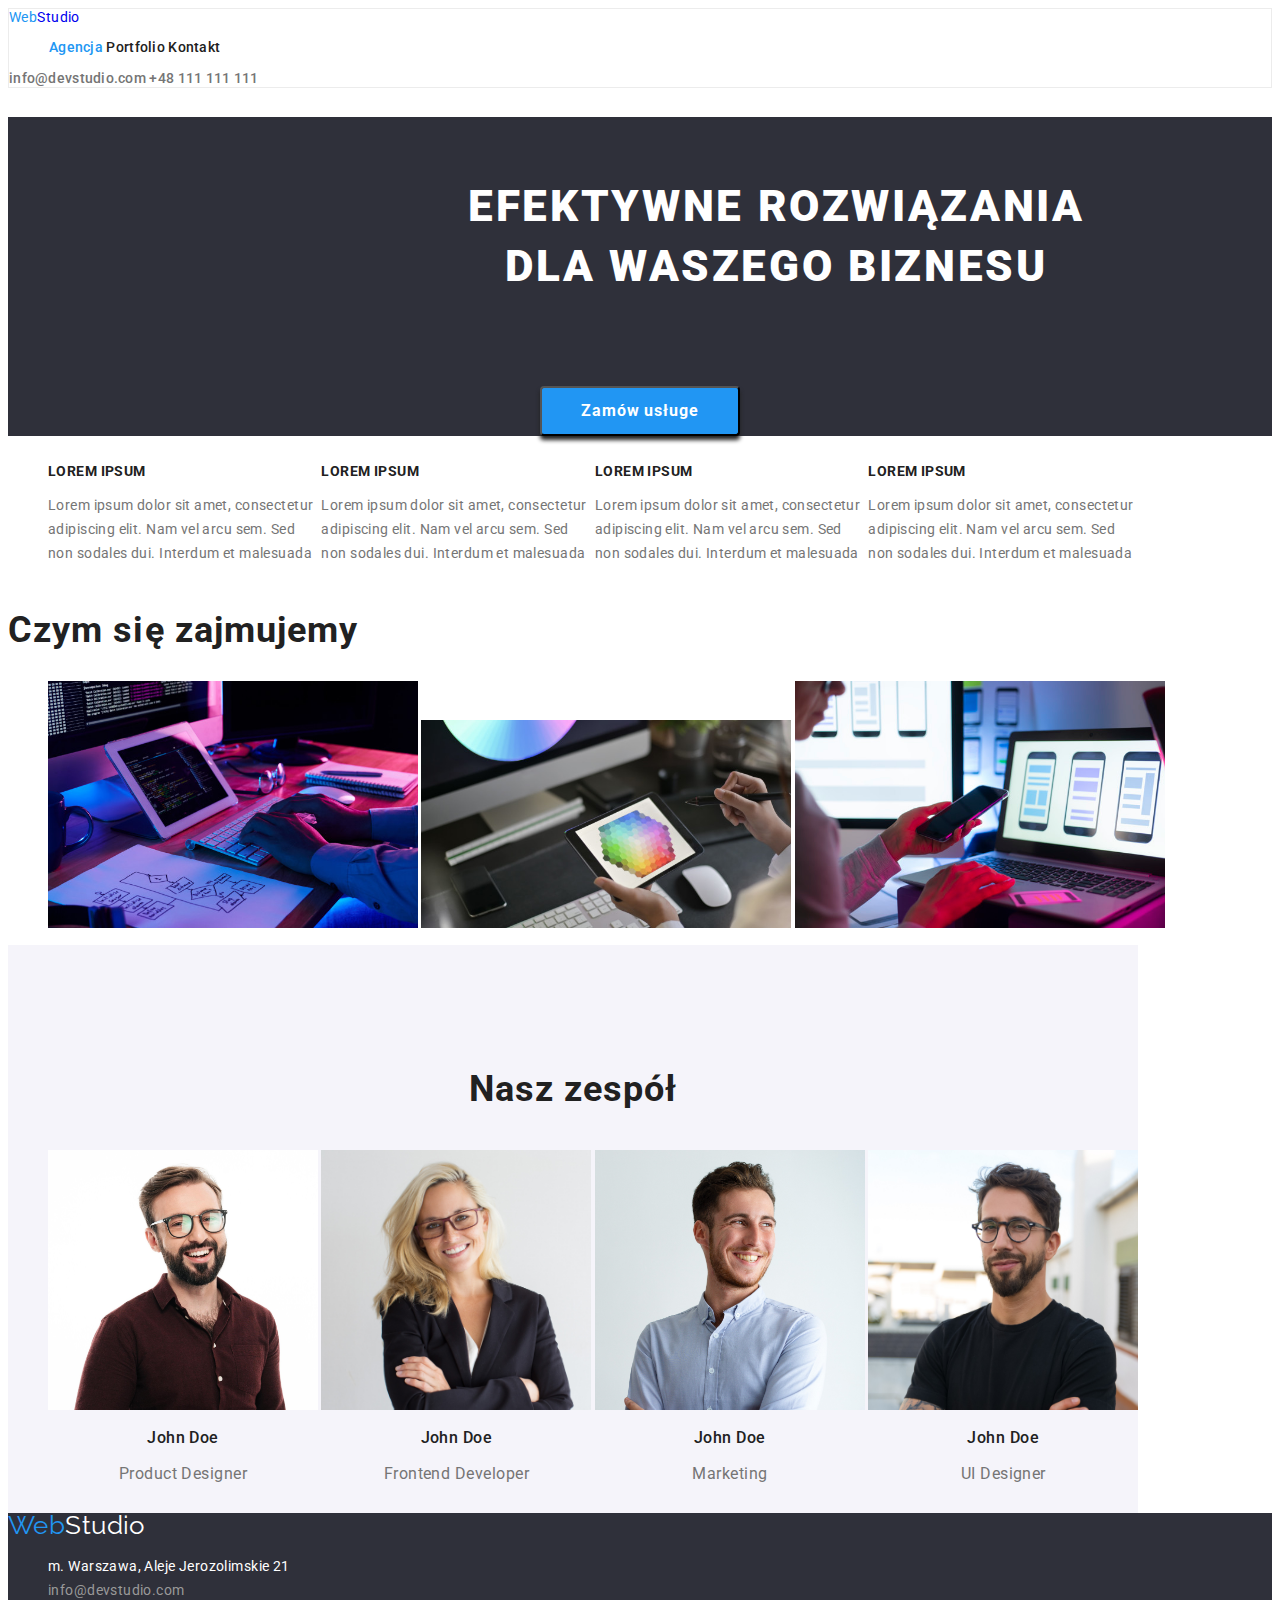
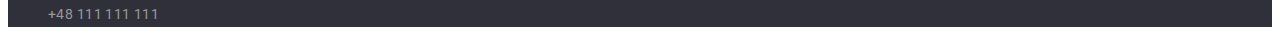
==== index.html @ 585205e4 "files" ====
<!DOCTYPE html>
<html lang="pl">
  <head>
        <meta charset="UTF-8" />
        <meta name="viewport" content="width=device-width, initial-scale=1.0" />
        <link rel="stylesheet" href="css/styles.css">
        <link rel="preconnect" href="https://fonts.googleapis.com">
        <link rel="preconnect" href="https://fonts.gstatic.com" crossorigin>
        <link href="https://fonts.googleapis.com/css2?family=Raleway:wght@700&family=Roboto:wght@400;500;700;900&display=swap" rel="stylesheet">

        <title>Zadanie domowe nr:2</title>
    </head>
    <body>
        <header>
            <a href="index.html" class="logo-WS"><span class="logo-color">Web</span>Studio</a>
            <nav>
                <ul class="header-list">
                    <li><a class="header-link current" href="index.html" >Agencja</a></li>
                    <li><a class="header-link" href="portfolio.html" >Portfolio</a></li>
                    <li><a class="header-link " href="#">Kontakt</a></li>
                </ul>
            </nav>
            <div class="header-kontakt">
                <a href="mailto:info@devstudio.com">info@devstudio.com</a>
                <a href="tel:+48111111111">+48 111 111 111</a>
            </div>
        </header>
        <main>
            <section class="title-section">
                <h1>
                    EFEKTYWNE ROZWIĄZANIA
                    DLA WASZEGO BIZNESU
                </h1>
                <button type="button">
                    Zamów usługe
                </button>
            </section>

            <section class="Advantages">
                <h2>Nasze atuty</h2>
                <ul>
                    <li class="adv-list">
                        <h3>LOREM IPSUM</h3> 
                        <p>
                            Lorem ipsum dolor sit amet, consectetur
                            adipiscing elit. Nam vel arcu sem. Sed
                            non sodales dui. Interdum et malesuada
                        </p>
                    </li>
                    <li class="adv-list">
                        <h3>LOREM IPSUM</h3> 
                        <p>
                            Lorem ipsum dolor sit amet, consectetur
                            adipiscing elit. Nam vel arcu sem. Sed
                            non sodales dui. Interdum et malesuada
                        </p>
                    </li>
                    <li class="adv-list">
                        <h3>LOREM IPSUM</h3> 
                        <p>
                            Lorem ipsum dolor sit amet, consectetur
                            adipiscing elit. Nam vel arcu sem. Sed
                            non sodales dui. Interdum et malesuada
                        </p>
                    </li>
                    <li class="adv-list">
                        <h3>LOREM IPSUM</h3> 
                        <p>
                            Lorem ipsum dolor sit amet, consectetur
                            adipiscing elit. Nam vel arcu sem. Sed
                            non sodales dui. Interdum et malesuada
                        </p>
                    </li>
                </ul>
            </section>
            <section class="what-we-do">
                <h2>Czym się zajmujemy</h2>
                <ul>
                    <li class="wwd-list"><img src="images/GoIT1.jpg" alt="Praca pszy komputerze" width="370"></li>
                    <li class="wwd-list"><img src="images/GoIT2.jpg" alt="Praca pszy tablecie" width="370"></li>
                    <li class="wwd-list"><img src="images/GoIT3.jpg" alt="Praca pszy Telefonie" width="370"></li>
                </ul>
            </section>
            <section class="our-team">
                <h2>Nasz zespół</h2>
                <ul>
                    <li class="team-list"><img src="images/john1.jpg" alt="John Doe" width="270" height="260"><h3>John Doe</h3> <p>Product Designer</p></li>
                    <li class="team-list"><img src="images/john2.jpg" alt="John Doe" width="270" height="260"><h3>John Doe</h3> <p>Frontend Developer</p></li>
                    <li class="team-list"><img src="images/john3.jpg" alt="John Doe" width="270" height="260"><h3>John Doe</h3> <p>Marketing</p></li>
                    <li class="team-list"><img src="images/john4.jpg" alt="John Doe" width="270" height="260"><h3>John Doe</h3> <p>UI Designer</p></li>
                </ul>
            </section>
        </main>
        <footer>
            <a href="index.html" class="logo-ws"><span class="logo-color">Web</span>Studio</a>
            <address>
                <ul>
                    <li><a class="map-address footer-a-style" href="https://goo.gl/maps/nUJ5Fd3hbuF8FEqy5">m. Warszawa, Aleje Jerozolimskie 21<a></a></li>
                    <li><a class="contact-info footer-a-style" href="mailto:info@devstudio.com">info@devstudio.com</a></li>
                    <li><a class="contact-info footer-a-style" href="tel:+48111111111">+48 111 111 111</a></li>
                </ul>
            </address>
        </footer>
    </body>
</html>
---- css/styles.css ----
:root {
  --link_and_button_color: #2196f3;
  --letters_and_logo_color_black: #212121;
  --letters_and_logo_color_white: #ffffff;
}
body {
  font-family: "Roboto";
  background-color: var(--letters_and_logo_color_white);
  color: var(--letters_and_logo_color_black);
  font-size: 14px;
  letter-spacing: 0.03em;
}
a {
  text-decoration: none;
}
header {
  border: 1px solid #ececec;
}
.logo-ws {
  font-family: "Raleway";
  font-size: 26px;
  color: var(--letters_and_logo_color_black);
}
.logo-color {
  color: var(--link_and_button_color);
}

.header-link {
  font-weight: 500;
  font-size: 14px;
  line-height: 1.14;
  letter-spacing: 0.02em;
  color: var(--letters_and_logo_color_black);
  display: inline-block;
}
.header-link:hover {
  color: var(--link_and_button_color);
}
.header-kontakt > a {
  color: #757575;
  font-weight: 500;
  font-size: 14px;
  line-height: 1.14;
  letter-spacing: 0.02em;
}
.header-kontakt > a:hover {
  color: var(--link_and_button_color);
}
.header-list > li {
  display: inline-block;
}
.title-section {
  background: #2f303a;
  text-align: center;
}
.title-section > h1 {
  font-size: 44px;
  line-height: 1.36;
  letter-spacing: 0.06em;
  color: var(--letters_and_logo_color_white);
  font-weight: 900;
  white-space: pre-wrap;
}
.title-section > button {
  width: 200px;
  height: 50px;
  font-family: "Roboto";
  font-weight: 700;
  font-size: 16px;
  line-height: 1.88;
  letter-spacing: 0.06em;
  color: var(--letters_and_logo_color_white);
  box-shadow: 0px 4px 4px var(--letters_and_logo_color_black);
  border-radius: 4px;
  background-color: var(--link_and_button_color);
  cursor: pointer;
}
.Advantages > h2 {
  position: absolute;
  width: 1px;
  height: 1px;
  margin: -1px;
  border: 0;
  padding: 0;

  white-space: normal;
  clip-path: inset(100%);
  clip: rect(0 0 0 0);
  overflow: hidden;
}
.adv-list {
  display: inline-block;
}
.adv-list > h3 {
  font-weight: 700;
  font-size: 14px;
  line-height: 1.14;
  letter-spacing: 0.03em;
}
.adv-list > p {
  width: 270px;
  line-height: 1.71;
  color: #757575;
}
.wwd-list {
  display: inline-block;
}
.what-we-do > h2 {
  font-weight: 700;
  font-size: 36px;
  line-height: 1.16;
  letter-spacing: 0.03em;
}
.our-team {
  display: inline-block;
  text-align: center;
  background-color: #f5f4fa;
}
.our-team > h2 {
  padding-top: 94px;
  padding-bottom: 10px;
  font-weight: 700;
  font-size: 36px;
  line-height: 1.16;
  letter-spacing: 0.03em;
}
.team-list {
  display: inline-block;
}
.team-list > h3 {
  font-weight: 500;
  font-size: 16px;
  line-height: 1.18;
  letter-spacing: 0.03em;
}
.team-list > p {
  font-size: 16px;
  color: #757575;
  letter-spacing: 0.03em;
}
footer {
  background: #2f303a;
  line-height: 24px;
}
footer > .logo-ws {
  color: var(--letters_and_logo_color_white);
}
.map-address {
  color: var(--letters_and_logo_color_white);
}
.contact-info {
  color: #999999;
}
address {
  font-style: normal;
}
address > ul {
  list-style-type: none;
}
.footer-a-style {
  display: block;
  font-size: 14px;
  line-height: 1.71;
}
address > a:hover {
  color: var(--link_and_button_color);
}
.current {
  color: var(--link_and_button_color);
}

/* ⬇ <<PORTFOLIO>> ⬇ */

.title-button > h1 {
  visibility: hidden;
}
.but-list {
  display: inline-flex;
}
.but-list > button {
  font-weight: 500;
  font-size: 16px;
  line-height: 1.62;
  background-color: #f5f4fa;
  color: var(--letters_and_logo_color_black);
  border: none;
  cursor: pointer;
  letter-spacing: 0.03em;
  font-family: inherit;
}
.but-list > button:hover {
  background-color: var(--link_and_button_color);
  color: var(--letters_and_logo_color_white);
}
.portfolio-list {
  font-weight: 700;
  font-size: 18px;
}
.portf-list {
  display: inline-block;
  width: 370px;
  height: 404px;
  text-align: left;
  background-color: var(--letters_and_logo_color_white);
  border: 1px solid #eeeeee;
}
.portf-list > h3 {
  font-weight: 700;
  font-size: 18px;
  line-height: 2;
  letter-spacing: 0.06em;
}
.portf-list > p {
  font-size: 16px;
  line-height: 1.88;
  color: #757575;
  letter-spacing: 0.03em;
}
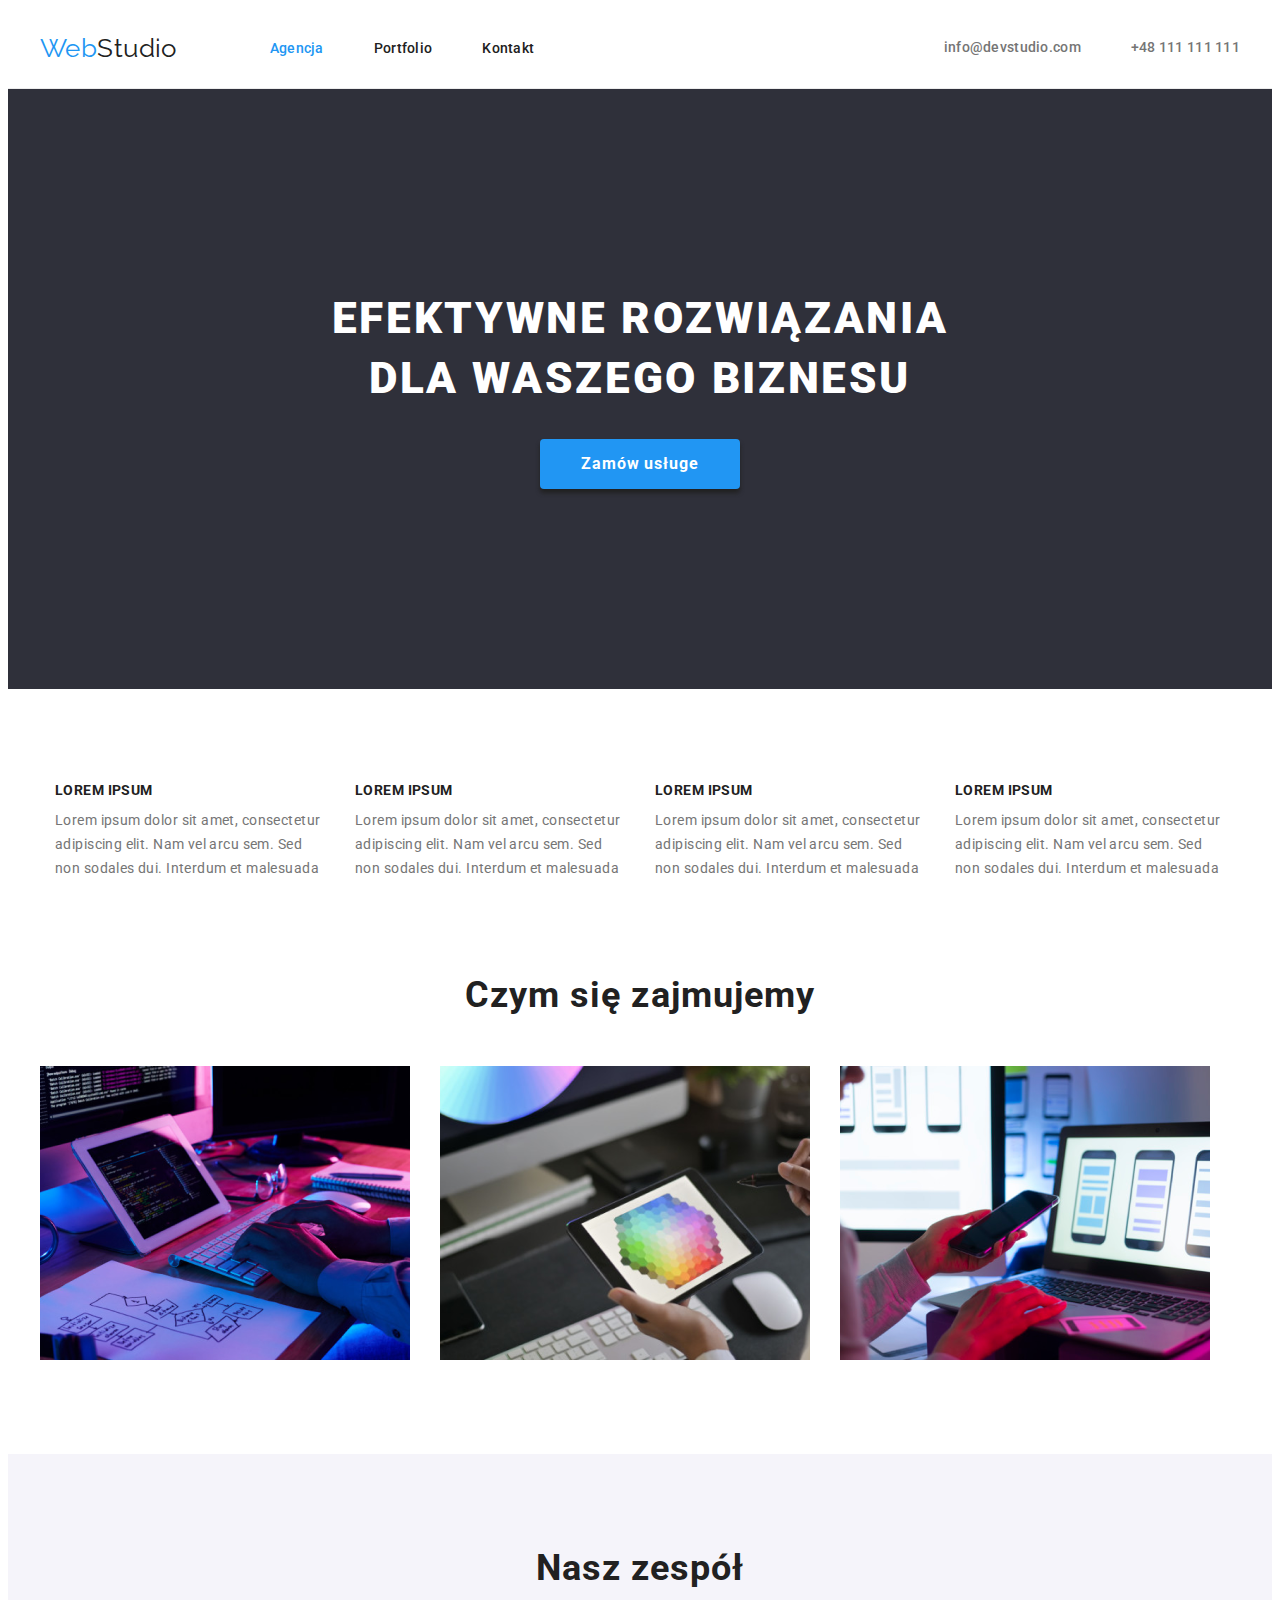
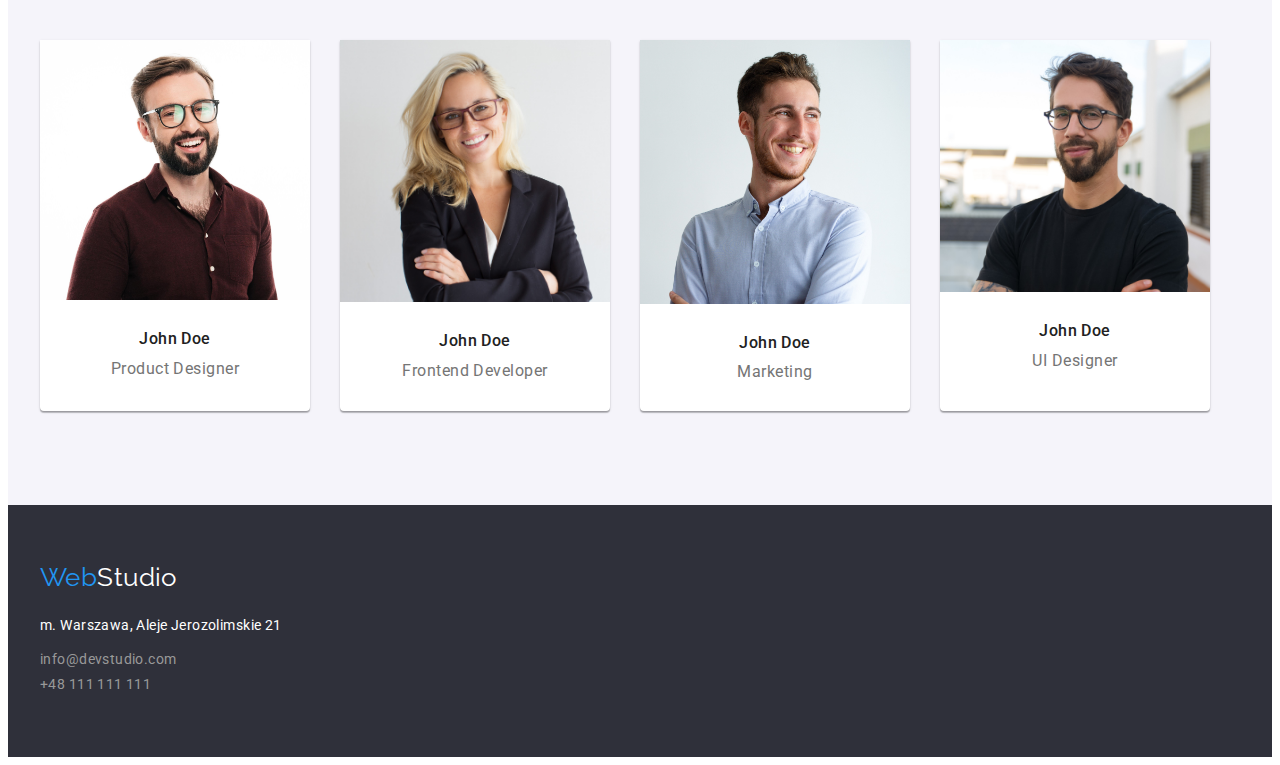
==== commit 25219759: "files" ====
--- a/index.html
+++ b/index.html
@@ -1,105 +1,213 @@
 <!DOCTYPE html>
 <html lang="pl">
   <head>
-        <meta charset="UTF-8" />
-        <meta name="viewport" content="width=device-width, initial-scale=1.0" />
-        <link rel="stylesheet" href="css/styles.css">
-        <link rel="preconnect" href="https://fonts.googleapis.com">
-        <link rel="preconnect" href="https://fonts.gstatic.com" crossorigin>
-        <link href="https://fonts.googleapis.com/css2?family=Raleway:wght@700&family=Roboto:wght@400;500;700;900&display=swap" rel="stylesheet">
+    <meta charset="UTF-8" />
+    <meta name="viewport" content="width=device-width, initial-scale=1.0" />
 
-        <title>Zadanie domowe nr:2</title>
-    </head>
-    <body>
-        <header>
-            <a href="index.html" class="logo-WS"><span class="logo-color">Web</span>Studio</a>
-            <nav>
-                <ul class="header-list">
-                    <li><a class="header-link current" href="index.html" >Agencja</a></li>
-                    <li><a class="header-link" href="portfolio.html" >Portfolio</a></li>
-                    <li><a class="header-link " href="#">Kontakt</a></li>
-                </ul>
-            </nav>
-            <div class="header-kontakt">
-                <a href="mailto:info@devstudio.com">info@devstudio.com</a>
-                <a href="tel:+48111111111">+48 111 111 111</a>
-            </div>
-        </header>
-        <main>
-            <section class="title-section">
-                <h1>
-                    EFEKTYWNE ROZWIĄZANIA
-                    DLA WASZEGO BIZNESU
-                </h1>
-                <button type="button">
-                    Zamów usługe
-                </button>
-            </section>
+    <link rel="preconnect" href="https://fonts.googleapis.com" />
+    <link rel="preconnect" href="https://fonts.gstatic.com" crossorigin />
+    <link
+      href="https://fonts.googleapis.com/css2?family=Raleway:wght@700&family=Roboto:wght@400;500;700;900&display=swap"
+      rel="stylesheet"
+    />
+    <link
+      rel="stylesheet"
+      href="https://cdnjs.cloudflare.com/ajax/libs/modern-normalize/1.1.0/modern-normalize.min.css"
+      integrity="sha512-wpPYUAdjBVSE4KJnH1VR1HeZfpl1ub8YT/NKx4PuQ5NmX2tKuGu6U/JRp5y+Y8XG2tV+wKQpNHVUX03MfMFn9Q=="
+      crossorigin="anonymous"
+      referrerpolicy="no-referrer"
+    />
 
-            <section class="Advantages">
-                <h2>Nasze atuty</h2>
-                <ul>
-                    <li class="adv-list">
-                        <h3>LOREM IPSUM</h3> 
-                        <p>
-                            Lorem ipsum dolor sit amet, consectetur
-                            adipiscing elit. Nam vel arcu sem. Sed
-                            non sodales dui. Interdum et malesuada
-                        </p>
-                    </li>
-                    <li class="adv-list">
-                        <h3>LOREM IPSUM</h3> 
-                        <p>
-                            Lorem ipsum dolor sit amet, consectetur
-                            adipiscing elit. Nam vel arcu sem. Sed
-                            non sodales dui. Interdum et malesuada
-                        </p>
-                    </li>
-                    <li class="adv-list">
-                        <h3>LOREM IPSUM</h3> 
-                        <p>
-                            Lorem ipsum dolor sit amet, consectetur
-                            adipiscing elit. Nam vel arcu sem. Sed
-                            non sodales dui. Interdum et malesuada
-                        </p>
-                    </li>
-                    <li class="adv-list">
-                        <h3>LOREM IPSUM</h3> 
-                        <p>
-                            Lorem ipsum dolor sit amet, consectetur
-                            adipiscing elit. Nam vel arcu sem. Sed
-                            non sodales dui. Interdum et malesuada
-                        </p>
-                    </li>
-                </ul>
-            </section>
-            <section class="what-we-do">
-                <h2>Czym się zajmujemy</h2>
-                <ul>
-                    <li class="wwd-list"><img src="images/GoIT1.jpg" alt="Praca pszy komputerze" width="370"></li>
-                    <li class="wwd-list"><img src="images/GoIT2.jpg" alt="Praca pszy tablecie" width="370"></li>
-                    <li class="wwd-list"><img src="images/GoIT3.jpg" alt="Praca pszy Telefonie" width="370"></li>
-                </ul>
-            </section>
-            <section class="our-team">
-                <h2>Nasz zespół</h2>
-                <ul>
-                    <li class="team-list"><img src="images/john1.jpg" alt="John Doe" width="270" height="260"><h3>John Doe</h3> <p>Product Designer</p></li>
-                    <li class="team-list"><img src="images/john2.jpg" alt="John Doe" width="270" height="260"><h3>John Doe</h3> <p>Frontend Developer</p></li>
-                    <li class="team-list"><img src="images/john3.jpg" alt="John Doe" width="270" height="260"><h3>John Doe</h3> <p>Marketing</p></li>
-                    <li class="team-list"><img src="images/john4.jpg" alt="John Doe" width="270" height="260"><h3>John Doe</h3> <p>UI Designer</p></li>
-                </ul>
-            </section>
-        </main>
-        <footer>
-            <a href="index.html" class="logo-ws"><span class="logo-color">Web</span>Studio</a>
-            <address>
-                <ul>
-                    <li><a class="map-address footer-a-style" href="https://goo.gl/maps/nUJ5Fd3hbuF8FEqy5">m. Warszawa, Aleje Jerozolimskie 21<a></a></li>
-                    <li><a class="contact-info footer-a-style" href="mailto:info@devstudio.com">info@devstudio.com</a></li>
-                    <li><a class="contact-info footer-a-style" href="tel:+48111111111">+48 111 111 111</a></li>
-                </ul>
-            </address>
-        </footer>
-    </body>
+    <title>Zadanie domowe nr:3</title>
+    <link rel="stylesheet" href="css/styles.css" />
+  </head>
+  <body>
+    <header>
+      <div class="container header-help">
+        <nav class="header-nav">
+          <a href="index.html" class="logo-ws"
+            ><span class="logo-color">Web</span>Studio</a
+          >
+          <ul class="header-list">
+            <li>
+              <a class="header-link current" href="index.html">Agencja</a>
+            </li>
+            <li><a class="header-link" href="portfolio.html">Portfolio</a></li>
+            <li><a class="header-link" href="#">Kontakt</a></li>
+          </ul>
+        </nav>
+        <div class="header-kontakt">
+          <a
+            class="header-link header-kontact-link"
+            href="mailto:info@devstudio.com"
+            >info@devstudio.com</a
+          >
+          <a class="header-link header-kontact-link" href="tel:+48111111111"
+            >+48 111 111 111</a
+          >
+        </div>
+      </div>
+    </header>
+    <main>
+      <section class="title-section">
+        <div class="container">
+          <h1 class="title-section-h1">
+            EFEKTYWNE ROZWIĄZANIA DLA WASZEGO BIZNESU
+          </h1>
+          <button class="title-section-button" type="button">
+            Zamów usługe
+          </button>
+        </div>
+      </section>
+
+      <section class="section">
+        <div class="container">
+          <h2 class="advantages-h2">Nasze atuty</h2>
+          <ul class="advantages">
+            <li class="adv-list">
+              <h3>LOREM IPSUM</h3>
+              <p>
+                Lorem ipsum dolor sit amet, consectetur adipiscing elit. Nam vel
+                arcu sem. Sed non sodales dui. Interdum et malesuada
+              </p>
+            </li>
+            <li class="adv-list">
+              <h3>LOREM IPSUM</h3>
+              <p>
+                Lorem ipsum dolor sit amet, consectetur adipiscing elit. Nam vel
+                arcu sem. Sed non sodales dui. Interdum et malesuada
+              </p>
+            </li>
+            <li class="adv-list">
+              <h3>LOREM IPSUM</h3>
+              <p>
+                Lorem ipsum dolor sit amet, consectetur adipiscing elit. Nam vel
+                arcu sem. Sed non sodales dui. Interdum et malesuada
+              </p>
+            </li>
+            <li class="adv-list">
+              <h3>LOREM IPSUM</h3>
+              <p>
+                Lorem ipsum dolor sit amet, consectetur adipiscing elit. Nam vel
+                arcu sem. Sed non sodales dui. Interdum et malesuada
+              </p>
+            </li>
+          </ul>
+        </div>
+      </section>
+      <section class="section padding-top-0">
+        <div class="container">
+          <h2 class="what-we-do-h2">Czym się zajmujemy</h2>
+          <ul class="what-we-do-list">
+            <li class="wwd-list">
+              <img
+                src="images/GoIT1.jpg"
+                alt="Praca pszy komputerze"
+                width="370"
+              />
+            </li>
+            <li class="wwd-list">
+              <img
+                src="images/GoIT2.jpg"
+                alt="Praca pszy tablecie"
+                width="370"
+              />
+            </li>
+            <li class="wwd-list">
+              <img
+                src="images/GoIT3.jpg"
+                alt="Praca pszy Telefonie"
+                width="370"
+              />
+            </li>
+          </ul>
+        </div>
+      </section>
+      <section class="our-team section">
+        <div class="container">
+          <h2 class="our-team-h2">Nasz zespół</h2>
+          <ul class="our-team-ul">
+            <li class="team-list">
+              <img
+                src="images/john1.jpg"
+                alt="John Doe"
+                width="270"
+                height="260"
+              />
+              <div>
+                <h3 class="team-list-h3">John Doe</h3>
+                <p class="team-list-p">Product Designer</p>
+              </div>
+            </li>
+            <li class="team-list">
+              <img
+                src="images/john2.jpg"
+                alt="John Doe"
+                width="270"
+                height="260"
+              />
+              <div>
+                <h3 class="team-list-h3">John Doe</h3>
+                <p class="team-list-p">Frontend Developer</p>
+              </div>
+            </li>
+            <li class="team-list">
+              <img
+                src="images/john3.jpg"
+                alt="John Doe"
+                width="270"
+                height="260"
+              />
+              <div>
+                <h3 class="team-list-h3">John Doe</h3>
+                <p class="team-list-p">Marketing</p>
+              </div>
+            </li>
+            <li class="team-list">
+              <img
+                src="images/john4.jpg"
+                alt="John Doe"
+                width="270"
+                height="260"
+              />
+              <div>
+                <h3 class="team-list-h3">John Doe</h3>
+                <p class="team-list-p">UI Designer</p>
+              </div>
+            </li>
+          </ul>
+        </div>
+      </section>
+    </main>
+    <footer class="footer-portfolio">
+      <div class="container">
+        <a href="index.html" class="logo-ws logo-ws-white"
+          ><span class="logo-color">Web</span>Studio</a
+        >
+        <address>
+          <ul>
+            <li class="address-margin">
+              <a
+                class="map-address footer-a-style"
+                href="https://goo.gl/maps/nUJ5Fd3hbuF8FEqy5"
+                >m. Warszawa, Aleje Jerozolimskie 21</a
+              >
+            </li>
+            <li>
+              <a
+                class="contact-info footer-a-style"
+                href="mailto:info@devstudio.com"
+                >info@devstudio.com</a
+              >
+            </li>
+            <li>
+              <a class="contact-info footer-a-style" href="tel:+48111111111"
+                >+48 111 111 111</a
+              >
+            </li>
+          </ul>
+        </address>
+      </div>
+    </footer>
+  </body>
 </html>
--- a/css/styles.css
+++ b/css/styles.css
@@ -10,11 +10,58 @@
   font-size: 14px;
   letter-spacing: 0.03em;
 }
+h1,
+h2,
+h3,
+h4,
+h5,
+h6,
+p {
+  margin: 0;
+}
+img {
+  display: block;
+  max-width: 100%;
+  height: auto;
+}
+
+ul,
+ol {
+  list-style: none;
+  padding-left: 0;
+  margin: 0;
+}
 a {
   text-decoration: none;
 }
+address {
+  font-style: normal;
+}
+button {
+  display: block;
+  cursor: pointer;
+  border: none;
+  border-radius: 4px;
+}
+.section {
+  padding-top: 94px;
+  padding-bottom: 94px;
+}
+.container {
+  width: 1200px;
+  margin: 0 auto;
+  padding: 0 15px;
+}
+.padding-top-0 {
+  padding-top: 0;
+}
 header {
-  border: 1px solid #ececec;
+  padding: 25px 0;
+  border-bottom: 1px solid #ececec;
+}
+.header-help {
+  display: flex;
+  align-items: center;
 }
 .logo-ws {
   font-family: "Raleway";
@@ -24,46 +71,58 @@
 .logo-color {
   color: var(--link_and_button_color);
 }
-
+.header-nav {
+  display: flex;
+  align-items: center;
+}
 .header-link {
   font-weight: 500;
   font-size: 14px;
   line-height: 1.14;
   letter-spacing: 0.02em;
   color: var(--letters_and_logo_color_black);
-  display: inline-block;
 }
 .header-link:hover {
   color: var(--link_and_button_color);
 }
-.header-kontakt > a {
+.header-kontakt {
+  display: flex;
+  align-items: center;
+  gap: 50px;
+  margin-left: auto;
+}
+.header-kontact-link {
   color: #757575;
-  font-weight: 500;
-  font-size: 14px;
-  line-height: 1.14;
-  letter-spacing: 0.02em;
 }
 .header-kontakt > a:hover {
   color: var(--link_and_button_color);
 }
-.header-list > li {
-  display: inline-block;
+.header-list {
+  display: flex;
+  gap: 50px;
+  margin-left: 93px;
+  list-style: none;
+  margin: 0;
+  padding: 0;
+  margin-left: 93px;
 }
 .title-section {
+  text-align: center;
   background: #2f303a;
-  text-align: center;
-}
-.title-section > h1 {
+  padding: 200px 0;
+}
+.title-section-h1 {
   font-size: 44px;
   line-height: 1.36;
   letter-spacing: 0.06em;
   color: var(--letters_and_logo_color_white);
   font-weight: 900;
-  white-space: pre-wrap;
-}
-.title-section > button {
-  width: 200px;
-  height: 50px;
+  width: 696px;
+  margin: 0 auto;
+  margin-bottom: 30px;
+}
+.title-section-button {
+  min-width: 200px;
   font-family: "Roboto";
   font-weight: 700;
   font-size: 16px;
@@ -73,67 +132,85 @@
   box-shadow: 0px 4px 4px var(--letters_and_logo_color_black);
   border-radius: 4px;
   background-color: var(--link_and_button_color);
-  cursor: pointer;
-}
-.Advantages > h2 {
+  margin: 0 auto;
+  padding: 10px 41px;
+  border: none;
+}
+.advantages {
+  display: flex;
+  justify-content: center;
+  gap: 30px;
+  margin: 0;
+  padding: 0;
+}
+.advantages-h2 {
   position: absolute;
   width: 1px;
   height: 1px;
   margin: -1px;
   border: 0;
   padding: 0;
-
   white-space: normal;
   clip-path: inset(100%);
   clip: rect(0 0 0 0);
   overflow: hidden;
 }
-.adv-list {
-  display: inline-block;
-}
 .adv-list > h3 {
   font-weight: 700;
   font-size: 14px;
   line-height: 1.14;
   letter-spacing: 0.03em;
+  margin-bottom: 10px;
 }
 .adv-list > p {
   width: 270px;
   line-height: 1.71;
   color: #757575;
 }
-.wwd-list {
-  display: inline-block;
-}
-.what-we-do > h2 {
+.what-we-do-list {
+  display: flex;
+  gap: 30px;
+}
+.what-we-do-h2 {
+  text-align: center;
   font-weight: 700;
   font-size: 36px;
   line-height: 1.16;
   letter-spacing: 0.03em;
+  margin-bottom: 50px;
 }
 .our-team {
-  display: inline-block;
   text-align: center;
   background-color: #f5f4fa;
 }
-.our-team > h2 {
-  padding-top: 94px;
-  padding-bottom: 10px;
+.our-team-ul {
+  display: flex;
+  gap: 30px;
+}
+.our-team-h2 {
   font-weight: 700;
   font-size: 36px;
   line-height: 1.16;
   letter-spacing: 0.03em;
+  margin-bottom: 50px;
 }
 .team-list {
-  display: inline-block;
-}
-.team-list > h3 {
+  background: #ffffff;
+  box-shadow: 0px 1px 3px rgba(0, 0, 0, 0.12), 0px 1px 1px rgba(0, 0, 0, 0.14),
+    0px 2px 1px rgba(0, 0, 0, 0.2);
+  border-radius: 0px 0px 4px 4px;
+}
+.team-list > div {
+  padding: 30px 0;
+}
+.team-list-h3 {
   font-weight: 500;
   font-size: 16px;
   line-height: 1.18;
   letter-spacing: 0.03em;
-}
-.team-list > p {
+  margin-bottom: 10px;
+}
+.team-list-p {
   font-size: 16px;
   color: #757575;
   letter-spacing: 0.03em;
@@ -141,8 +218,9 @@
 footer {
   background: #2f303a;
   line-height: 24px;
-}
-footer > .logo-ws {
+  padding: 60px 0;
+}
+.logo-ws-white {
   color: var(--letters_and_logo_color_white);
 }
 .map-address {
@@ -153,31 +231,54 @@
 }
 address {
   font-style: normal;
-}
-address > ul {
-  list-style-type: none;
+  margin-top: 20px;
+}
+.address-margin {
+  margin-bottom: 9px;
 }
 .footer-a-style {
-  display: block;
   font-size: 14px;
   line-height: 1.71;
 }
 address > a:hover {
   color: var(--link_and_button_color);
 }
+
 .current {
   color: var(--link_and_button_color);
 }
+.footer-a-style:hover {
+  color: var(--link_and_button_color);
+}
 
 /* ⬇ <<PORTFOLIO>> ⬇ */
-
-.title-button > h1 {
-  visibility: hidden;
+.title-button {
+  display: flex;
+  flex-direction: row;
+  justify-content: center;
+  flex-wrap: wrap;
+  gap: 8px;
+  margin-bottom: 50px;
+}
+.title-button-h1 {
+  position: absolute;
+  width: 1px;
+  height: 1px;
+  margin: -1px;
+  border: 0;
+  padding: 0;
+
+  white-space: nowrap;
+  clip-path: inset(100%);
+  clip: rect(0 0 0 0);
+  overflow: hidden;
 }
 .but-list {
   display: inline-flex;
 }
 .but-list > button {
+  width: 93px;
+  height: 38px;
   font-weight: 500;
   font-size: 16px;
   line-height: 1.62;
@@ -185,6 +286,7 @@
   color: var(--letters_and_logo_color_black);
   border: none;
   cursor: pointer;
+  border-radius: 4px;
   letter-spacing: 0.03em;
   font-family: inherit;
 }
@@ -193,26 +295,38 @@
   color: var(--letters_and_logo_color_white);
 }
 .portfolio-list {
-  font-weight: 700;
-  font-size: 18px;
-}
+  display: flex;
+  flex-wrap: wrap;
+  gap: 30px;
+}
+
 .portf-list {
-  display: inline-block;
   width: 370px;
-  height: 404px;
-  text-align: left;
-  background-color: var(--letters_and_logo_color_white);
+}
+
+.portf-list > img {
+  width: 100%;
+}
+.portf-list > div {
+  padding-left: 24px;
+  padding-top: 20px;
+  padding-bottom: 20px;
   border: 1px solid #eeeeee;
-}
-.portf-list > h3 {
+  border-top: 0;
+}
+.portf-list-h3 {
   font-weight: 700;
   font-size: 18px;
   line-height: 2;
   letter-spacing: 0.06em;
-}
-.portf-list > p {
+  margin-bottom: 4px;
+}
+.portf-list-p {
   font-size: 16px;
   line-height: 1.88;
   color: #757575;
   letter-spacing: 0.03em;
 }
+.current {
+  color: var(--link_and_button_color);
+}
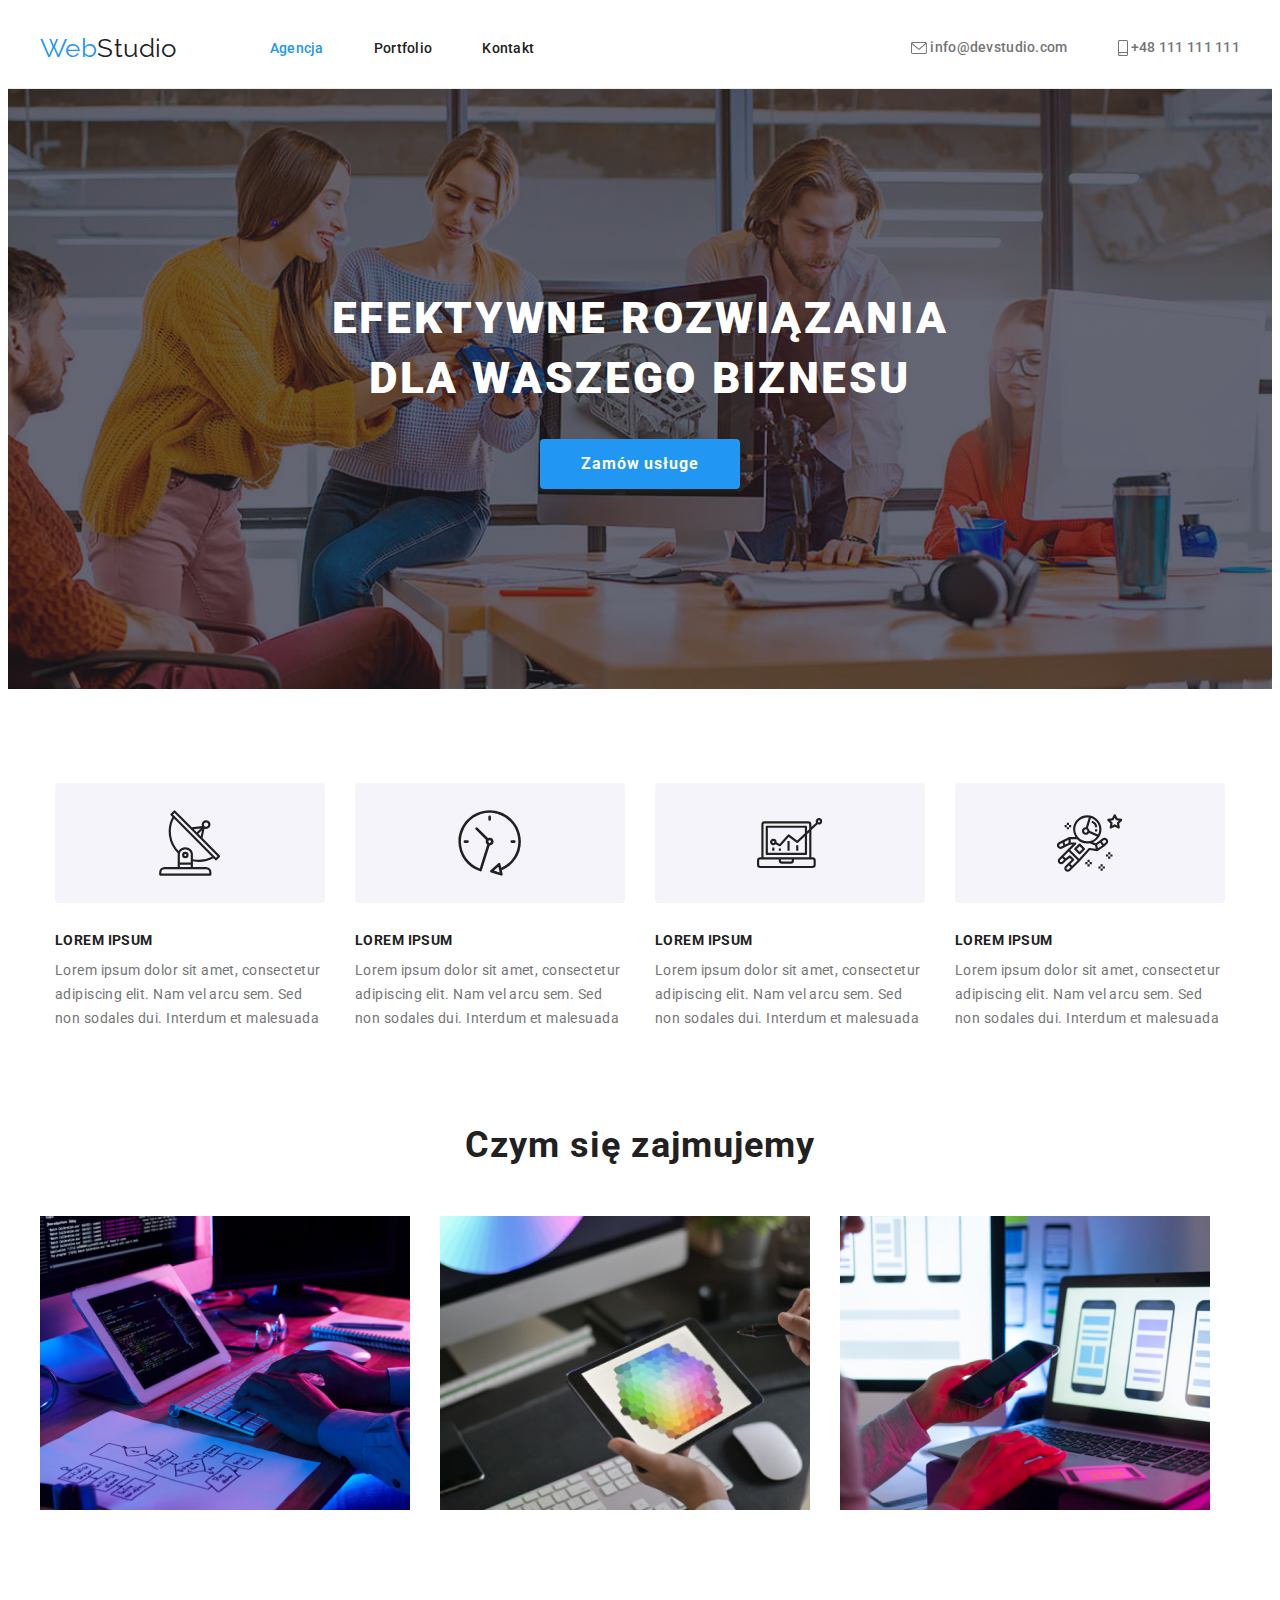
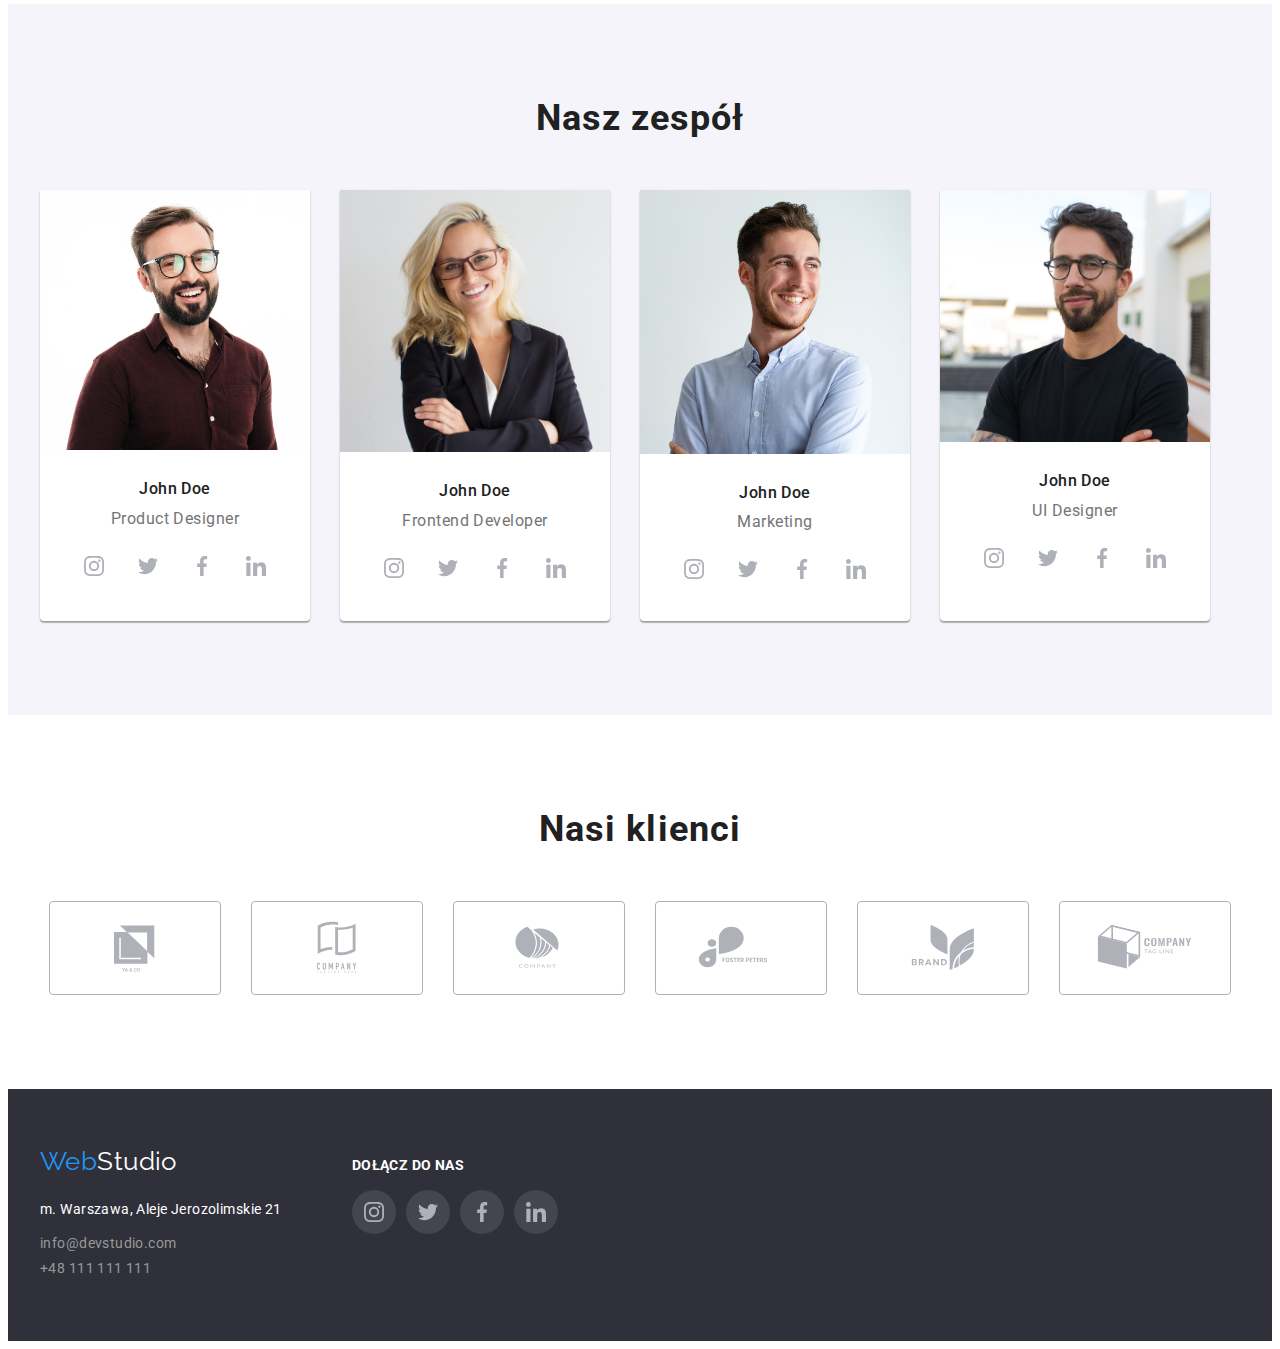
==== commit eba310d4: "zadanie domowe nr4" ====
--- a/index.html
+++ b/index.html
@@ -18,43 +18,52 @@
       referrerpolicy="no-referrer"
     />
 
-    <title>Zadanie domowe nr:3</title>
+    <title>Zadanie domowe nr:4</title>
     <link rel="stylesheet" href="css/styles.css" />
   </head>
   <body>
     <header>
-      <div class="container header-help">
-        <nav class="header-nav">
-          <a href="index.html" class="logo-ws"
-            ><span class="logo-color">Web</span>Studio</a
+      <div class="container header__help">
+        <nav class="header__nav">
+          <a href="index.html" class="logo__ws"
+            ><span class="logo__color">Web</span>Studio</a
           >
-          <ul class="header-list">
-            <li>
-              <a class="header-link current" href="index.html">Agencja</a>
-            </li>
-            <li><a class="header-link" href="portfolio.html">Portfolio</a></li>
-            <li><a class="header-link" href="#">Kontakt</a></li>
+          <ul class="header__list">
+            <li>
+              <a class="header__link current" href="index.html">Agencja</a>
+            </li>
+            <li>
+              <a class="header__link" href="portfolio.html">Portfolio</a>
+            </li>
+            <li><a class="header__link" href="#">Kontakt</a></li>
           </ul>
         </nav>
-        <div class="header-kontakt">
+        <div class="header__kontakt">
           <a
-            class="header-link header-kontact-link"
+            class="header__link header__kontact__link"
             href="mailto:info@devstudio.com"
-            >info@devstudio.com</a
           >
-          <a class="header-link header-kontact-link" href="tel:+48111111111"
-            >+48 111 111 111</a
-          >
+            <svg class="header__kontakt__icon" width="16" height="12">
+              <use href="images/icons.svg#icon-envelope"></use>
+            </svg>
+            info@devstudio.com
+          </a>
+          <a class="header__link header__kontact__link" href="tel:+48111111111">
+            <svg class="header__kontakt__icon" width="10" height="16">
+              <use href="images/icons.svg#icon-smartphone"></use>
+            </svg>
+            +48 111 111 111
+          </a>
         </div>
       </div>
     </header>
     <main>
-      <section class="title-section">
+      <section class="section background__header">
         <div class="container">
-          <h1 class="title-section-h1">
+          <h1 class="title__section__h1">
             EFEKTYWNE ROZWIĄZANIA DLA WASZEGO BIZNESU
           </h1>
-          <button class="title-section-button" type="button">
+          <button class="title__section__button" type="button">
             Zamów usługe
           </button>
         </div>
@@ -62,30 +71,50 @@
 
       <section class="section">
         <div class="container">
-          <h2 class="advantages-h2">Nasze atuty</h2>
+          <h2 class="advantages__h2">Nasze atuty</h2>
           <ul class="advantages">
-            <li class="adv-list">
+            <li class="adv__list">
+              <div class="advantages__icons">
+                <svg width="65.32" height="70">
+                  <use href="images/icons.svg#icon-antenna-1"></use>
+                </svg>
+              </div>
               <h3>LOREM IPSUM</h3>
               <p>
                 Lorem ipsum dolor sit amet, consectetur adipiscing elit. Nam vel
                 arcu sem. Sed non sodales dui. Interdum et malesuada
               </p>
             </li>
-            <li class="adv-list">
+            <li class="adv__list">
+              <div class="advantages__icons">
+                <svg width="65.32" height="70">
+                  <use href="images/icons.svg#icon-clock-1"></use>
+                </svg>
+              </div>
               <h3>LOREM IPSUM</h3>
               <p>
                 Lorem ipsum dolor sit amet, consectetur adipiscing elit. Nam vel
                 arcu sem. Sed non sodales dui. Interdum et malesuada
               </p>
             </li>
-            <li class="adv-list">
+            <li class="adv__list">
+              <div class="advantages__icons">
+                <svg width="65.32" height="70">
+                  <use href="images/icons.svg#icon-diagram-1"></use>
+                </svg>
+              </div>
               <h3>LOREM IPSUM</h3>
               <p>
                 Lorem ipsum dolor sit amet, consectetur adipiscing elit. Nam vel
                 arcu sem. Sed non sodales dui. Interdum et malesuada
               </p>
             </li>
-            <li class="adv-list">
+            <li class="adv__list">
+              <div class="advantages__icons">
+                <svg width="65.32" height="70">
+                  <use href="images/icons.svg#icon-astronaut-1"></use>
+                </svg>
+              </div>
               <h3>LOREM IPSUM</h3>
               <p>
                 Lorem ipsum dolor sit amet, consectetur adipiscing elit. Nam vel
@@ -95,25 +124,25 @@
           </ul>
         </div>
       </section>
-      <section class="section padding-top-0">
+      <section class="section padding__top__0">
         <div class="container">
-          <h2 class="what-we-do-h2">Czym się zajmujemy</h2>
-          <ul class="what-we-do-list">
-            <li class="wwd-list">
+          <h2 class="what__we__do__h2">Czym się zajmujemy</h2>
+          <ul class="what__we__do__list">
+            <li class="wwd__list">
               <img
                 src="images/GoIT1.jpg"
                 alt="Praca pszy komputerze"
                 width="370"
               />
             </li>
-            <li class="wwd-list">
+            <li class="wwd__list">
               <img
                 src="images/GoIT2.jpg"
                 alt="Praca pszy tablecie"
                 width="370"
               />
             </li>
-            <li class="wwd-list">
+            <li class="wwd__list">
               <img
                 src="images/GoIT3.jpg"
                 alt="Praca pszy Telefonie"
@@ -123,11 +152,11 @@
           </ul>
         </div>
       </section>
-      <section class="our-team section">
+      <section class="our__team section">
         <div class="container">
-          <h2 class="our-team-h2">Nasz zespół</h2>
-          <ul class="our-team-ul">
-            <li class="team-list">
+          <h2 class="our__team__h2">Nasz zespół</h2>
+          <ul class="our__team__ul">
+            <li class="team__list">
               <img
                 src="images/john1.jpg"
                 alt="John Doe"
@@ -135,11 +164,41 @@
                 height="260"
               />
               <div>
-                <h3 class="team-list-h3">John Doe</h3>
-                <p class="team-list-p">Product Designer</p>
-              </div>
-            </li>
-            <li class="team-list">
+                <h3 class="team__list__h3">John Doe</h3>
+                <p class="team__list__p">Product Designer</p>
+                <ul class="social__icon__box">
+                  <li>
+                    <a href="#" class="social__icon">
+                      <svg width="20" height="20">
+                        <use href="images/icons.svg#icon-instagram-2"></use>
+                      </svg>
+                    </a>
+                  </li>
+                  <li>
+                    <a href="#" class="social__icon">
+                      <svg width="20" height="20">
+                        <use href="images/icons.svg#icon-twitter-1"></use>
+                      </svg>
+                    </a>
+                  </li>
+                  <li>
+                    <a href="#" class="social__icon">
+                      <svg width="20" height="20">
+                        <use href="images/icons.svg#icon-facebook-1"></use>
+                      </svg>
+                    </a>
+                  </li>
+                  <li>
+                    <a href="#" class="social__icon">
+                      <svg width="20" height="20">
+                        <use href="images/icons.svg#icon-linkedin-1"></use>
+                      </svg>
+                    </a>
+                  </li>
+                </ul>
+              </div>
+            </li>
+            <li class="team__list">
               <img
                 src="images/john2.jpg"
                 alt="John Doe"
@@ -147,11 +206,41 @@
                 height="260"
               />
               <div>
-                <h3 class="team-list-h3">John Doe</h3>
-                <p class="team-list-p">Frontend Developer</p>
-              </div>
-            </li>
-            <li class="team-list">
+                <h3 class="team__list__h3">John Doe</h3>
+                <p class="team__list__p">Frontend Developer</p>
+                <ul class="social__icon__box">
+                  <li>
+                    <a href="#" class="social__icon">
+                      <svg class=".current__color__svg" width="20" height="20">
+                        <use href="images/icons.svg#icon-instagram-2"></use>
+                      </svg>
+                    </a>
+                  </li>
+                  <li>
+                    <a href="#" class="social__icon">
+                      <svg class=".current__color__svg" width="20" height="20">
+                        <use href="images/icons.svg#icon-twitter-1"></use>
+                      </svg>
+                    </a>
+                  </li>
+                  <li>
+                    <a href="#" class="social__icon">
+                      <svg class=".current__color__svg" width="20" height="20">
+                        <use href="images/icons.svg#icon-facebook-1"></use>
+                      </svg>
+                    </a>
+                  </li>
+                  <li>
+                    <a href="#" class="social__icon">
+                      <svg class=".current__color__svg" width="20" height="20">
+                        <use href="images/icons.svg#icon-linkedin-1"></use>
+                      </svg>
+                    </a>
+                  </li>
+                </ul>
+              </div>
+            </li>
+            <li class="team__list">
               <img
                 src="images/john3.jpg"
                 alt="John Doe"
@@ -159,11 +248,41 @@
                 height="260"
               />
               <div>
-                <h3 class="team-list-h3">John Doe</h3>
-                <p class="team-list-p">Marketing</p>
-              </div>
-            </li>
-            <li class="team-list">
+                <h3 class="team__list__h3">John Doe</h3>
+                <p class="team__list__p">Marketing</p>
+                <ul class="social__icon__box">
+                  <li>
+                    <a href="#" class="social__icon">
+                      <svg width="20" height="20">
+                        <use href="images/icons.svg#icon-instagram-2"></use>
+                      </svg>
+                    </a>
+                  </li>
+                  <li>
+                    <a href="#" class="social__icon">
+                      <svg width="20" height="20">
+                        <use href="images/icons.svg#icon-twitter-1"></use>
+                      </svg>
+                    </a>
+                  </li>
+                  <li>
+                    <a href="#" class="social__icon">
+                      <svg width="20" height="20">
+                        <use href="images/icons.svg#icon-facebook-1"></use>
+                      </svg>
+                    </a>
+                  </li>
+                  <li>
+                    <a href="#" class="social__icon">
+                      <svg width="20" height="20">
+                        <use href="images/icons.svg#icon-linkedin-1"></use>
+                      </svg>
+                    </a>
+                  </li>
+                </ul>
+              </div>
+            </li>
+            <li class="team__list">
               <img
                 src="images/john4.jpg"
                 alt="John Doe"
@@ -171,42 +290,154 @@
                 height="260"
               />
               <div>
-                <h3 class="team-list-h3">John Doe</h3>
-                <p class="team-list-p">UI Designer</p>
-              </div>
+                <h3 class="team__list__h3">John Doe</h3>
+                <p class="team__list__p">UI Designer</p>
+                <ul class="social__icon__box">
+                  <li>
+                    <a href="#" class="social__icon">
+                      <svg width="20" height="20">
+                        <use href="images/icons.svg#icon-instagram-2"></use>
+                      </svg>
+                    </a>
+                  </li>
+                  <li>
+                    <a href="#" class="social__icon">
+                      <svg width="20" height="20">
+                        <use href="images/icons.svg#icon-twitter-1"></use>
+                      </svg>
+                    </a>
+                  </li>
+                  <li>
+                    <a href="#" class="social__icon">
+                      <svg width="20" height="20">
+                        <use href="images/icons.svg#icon-facebook-1"></use>
+                      </svg>
+                    </a>
+                  </li>
+                  <li>
+                    <a href="#" class="social__icon">
+                      <svg width="20" height="20">
+                        <use href="images/icons.svg#icon-linkedin-1"></use>
+                      </svg>
+                    </a>
+                  </li>
+                </ul>
+              </div>
+            </li>
+          </ul>
+        </div>
+      </section>
+      <section class="section">
+        <div class="container">
+          <h2 class="our__team__h2">Nasi klienci</h2>
+          <ul class="all__clients">
+            <li>
+              <a href="#" class="all__clients__a">
+                <svg class=".current__color__svg" width="106" height="60">
+                  <use href="images/icons.svg#icon-Logo"></use>
+                </svg>
+              </a>
+            </li>
+            <li>
+              <a href="#" class="all__clients__a">
+                <svg class=".current__color__svg" width="106" height="60">
+                  <use href="images/icons.svg#icon-Logo-1"></use>
+                </svg>
+              </a>
+            </li>
+            <li>
+              <a href="#" class="all__clients__a">
+                <svg class=".current__color__svg" width="106" height="60">
+                  <use href="images/icons.svg#icon-Logo-2"></use>
+                </svg>
+              </a>
+            </li>
+            <li>
+              <a href="#" class="all__clients__a">
+                <svg class=".current__color__svg" width="106" height="60">
+                  <use href="images/icons.svg#icon-Logo-5"></use>
+                </svg>
+              </a>
+            </li>
+            <li>
+              <a href="#" class="all__clients__a">
+                <svg class=".current__color__svg" width="106" height="60">
+                  <use href="images/icons.svg#icon-Logo-3"></use>
+                </svg>
+              </a>
+            </li>
+            <li>
+              <a href="#" class="all__clients__a">
+                <svg class=".current__color__svg" width="106" height="60">
+                  <use href="images/icons.svg#icon-Logo-4"></use>
+                </svg>
+              </a>
             </li>
           </ul>
         </div>
       </section>
     </main>
-    <footer class="footer-portfolio">
-      <div class="container">
-        <a href="index.html" class="logo-ws logo-ws-white"
-          ><span class="logo-color">Web</span>Studio</a
-        >
-        <address>
-          <ul>
-            <li class="address-margin">
-              <a
-                class="map-address footer-a-style"
-                href="https://goo.gl/maps/nUJ5Fd3hbuF8FEqy5"
-                >m. Warszawa, Aleje Jerozolimskie 21</a
-              >
-            </li>
-            <li>
-              <a
-                class="contact-info footer-a-style"
-                href="mailto:info@devstudio.com"
-                >info@devstudio.com</a
-              >
-            </li>
-            <li>
-              <a class="contact-info footer-a-style" href="tel:+48111111111"
-                >+48 111 111 111</a
-              >
-            </li>
-          </ul>
-        </address>
+    <footer>
+      <div class="container footer__box">
+        <div>
+          <a href="index.html" class="logo__ws logo__ws__white"
+            ><span class="logo__color">Web</span>Studio</a
+          >
+          <address>
+            <ul>
+              <li class="address__margin">
+                <a
+                  class="map__address"
+                  href="https://goo.gl/maps/nUJ5Fd3hbuF8FEqy5"
+                  >m. Warszawa, Aleje Jerozolimskie 21</a
+                >
+              </li>
+              <li>
+                <a class="contact__info" href="mailto:info@devstudio.com"
+                  >info@devstudio.com</a
+                >
+              </li>
+              <li>
+                <a class="contact__info" href="tel:+48111111111"
+                  >+48 111 111 111</a
+                >
+              </li>
+            </ul>
+          </address>
+        </div>
+        <div>
+          <h3 class="push__it__h3">DOŁĄCZ DO NAS</h3>
+          <ul class="social__icon__box">
+            <li>
+              <a href="#" class="social__icon footer__icon"
+                ><svg width="20" height="20">
+                  <use href="./images/icons.svg#icon-instagram-2"></use>
+                </svg>
+              </a>
+            </li>
+            <li>
+              <a href="#" class="social__icon footer__icon"
+                ><svg width="20" height="20">
+                  <use href="images/icons.svg#icon-twitter-1"></use>
+                </svg>
+              </a>
+            </li>
+            <li>
+              <a href="#" class="social__icon footer__icon"
+                ><svg width="20" height="20">
+                  <use href="images/icons.svg#icon-facebook-1"></use>
+                </svg>
+              </a>
+            </li>
+            <li>
+              <a href="#" class="social__icon footer__icon"
+                ><svg width="20" height="20">
+                  <use href="images/icons.svg#icon-linkedin-1"></use>
+                </svg>
+              </a>
+            </li>
+          </ul>
+        </div>
       </div>
     </footer>
   </body>
--- a/css/styles.css
+++ b/css/styles.css
@@ -52,52 +52,57 @@
   margin: 0 auto;
   padding: 0 15px;
 }
-.padding-top-0 {
+.padding__top__0 {
   padding-top: 0;
 }
 header {
   padding: 25px 0;
   border-bottom: 1px solid #ececec;
 }
-.header-help {
-  display: flex;
-  align-items: center;
-}
-.logo-ws {
+.header__help {
+  display: flex;
+  align-items: center;
+}
+.logo__ws {
   font-family: "Raleway";
   font-size: 26px;
   color: var(--letters_and_logo_color_black);
 }
-.logo-color {
-  color: var(--link_and_button_color);
-}
-.header-nav {
-  display: flex;
-  align-items: center;
-}
-.header-link {
+.logo__color {
+  color: var(--link_and_button_color);
+}
+.header__nav {
+  display: flex;
+  align-items: center;
+}
+.header__link {
   font-weight: 500;
   font-size: 14px;
   line-height: 1.14;
   letter-spacing: 0.02em;
   color: var(--letters_and_logo_color_black);
 }
-.header-link:hover {
-  color: var(--link_and_button_color);
-}
-.header-kontakt {
+.header__link:hover {
+  color: var(--link_and_button_color);
+}
+.header__kontakt {
   display: flex;
   align-items: center;
   gap: 50px;
   margin-left: auto;
 }
-.header-kontact-link {
+.header__kontakt__icon {
+  fill: currentColor;
+  vertical-align: middle;
+  --color2: currentColor;
+}
+.header__kontact__link {
   color: #757575;
 }
-.header-kontakt > a:hover {
-  color: var(--link_and_button_color);
-}
-.header-list {
+.header__kontakt > a:hover {
+  color: var(--link_and_button_color);
+}
+.header__list {
   display: flex;
   gap: 50px;
   margin-left: 93px;
@@ -106,12 +111,23 @@
   padding: 0;
   margin-left: 93px;
 }
-.title-section {
+.background__header {
   text-align: center;
-  background: #2f303a;
+  align-items: center;
   padding: 200px 0;
-}
-.title-section-h1 {
+  background-color: #2f303a;
+  background-image: linear-gradient(
+      rgba(47, 48, 58, 0.4),
+      rgba(47, 48, 58, 0.4)
+    ),
+    url("../images/background-header.jpg");
+  background-repeat: no-repeat;
+  background-position: center;
+  background-size: cover;
+  max-width: 1600px;
+  margin: 0 auto;
+}
+.title__section__h1 {
   font-size: 44px;
   line-height: 1.36;
   letter-spacing: 0.06em;
@@ -121,7 +137,7 @@
   margin: 0 auto;
   margin-bottom: 30px;
 }
-.title-section-button {
+.title__section__button {
   min-width: 200px;
   font-family: "Roboto";
   font-weight: 700;
@@ -143,7 +159,16 @@
   margin: 0;
   padding: 0;
 }
-.advantages-h2 {
+.advantages__icons {
+  background-color: #f5f4fa;
+  height: 120px;
+  display: flex;
+  margin-bottom: 30px;
+  justify-content: center;
+  align-items: center;
+  border-radius: 4px;
+}
+.advantages__h2 {
   position: absolute;
   width: 1px;
   height: 1px;
@@ -155,23 +180,23 @@
   clip: rect(0 0 0 0);
   overflow: hidden;
 }
-.adv-list > h3 {
+.adv__list > h3 {
   font-weight: 700;
   font-size: 14px;
   line-height: 1.14;
   letter-spacing: 0.03em;
   margin-bottom: 10px;
 }
-.adv-list > p {
+.adv__list > p {
   width: 270px;
   line-height: 1.71;
   color: #757575;
 }
-.what-we-do-list {
+.what__we__do__list {
   display: flex;
   gap: 30px;
 }
-.what-we-do-h2 {
+.what__we__do__h2 {
   text-align: center;
   font-weight: 700;
   font-size: 36px;
@@ -179,80 +204,148 @@
   letter-spacing: 0.03em;
   margin-bottom: 50px;
 }
-.our-team {
+.our__team {
   text-align: center;
   background-color: #f5f4fa;
 }
-.our-team-ul {
+.our__team__ul {
   display: flex;
   gap: 30px;
 }
-.our-team-h2 {
+.our__team__h2 {
   font-weight: 700;
   font-size: 36px;
   line-height: 1.16;
   letter-spacing: 0.03em;
   margin-bottom: 50px;
-}
-.team-list {
+  text-align: center;
+}
+.team__list {
   background: #ffffff;
   box-shadow: 0px 1px 3px rgba(0, 0, 0, 0.12), 0px 1px 1px rgba(0, 0, 0, 0.14),
     0px 2px 1px rgba(0, 0, 0, 0.2);
   border-radius: 0px 0px 4px 4px;
 }
-.team-list > div {
+.team__list > div {
   padding: 30px 0;
 }
-.team-list-h3 {
+.social__icon {
+  border-radius: 50%;
+  display: flex;
+  width: 44px;
+  height: 44px;
+  justify-content: center;
+  align-items: center;
+  color: #afb1b8;
+}
+.social__icon:hover,
+.social__icon:focus {
+  background-color: var(--link_and_button_color);
+  --color3: var(--letters_and_logo_color_white);
+  outline: none;
+}
+.current__color__svg {
+  fill: currentColor;
+}
+.social__icon__box {
+  display: flex;
+  gap: 10px;
+  justify-content: center;
+  margin-top: 16px;
+}
+.team__list__h3 {
   font-weight: 500;
   font-size: 16px;
   line-height: 1.18;
   letter-spacing: 0.03em;
   margin-bottom: 10px;
 }
-.team-list-p {
+.team__list__p {
   font-size: 16px;
   color: #757575;
   letter-spacing: 0.03em;
+}
+.current__color__svg > use {
+  fill: currentColor;
+}
+.all__clients {
+  display: flex;
+  justify-content: center;
+  align-items: center;
+  gap: 30px;
+}
+.all__clients__a {
+  border: 1px solid currentColor;
+  border-radius: 4px;
+  width: 170px;
+  height: 92px;
+  display: flex;
+  justify-content: center;
+  align-items: center;
+  color: #afb1b8;
+}
+.all__clients__a:hover,
+.all__clients__a:focus {
+  --color3: var(--link_and_button_color);
+  border-color: var(--link_and_button_color);
+  outline: none;
 }
 footer {
   background: #2f303a;
   line-height: 24px;
   padding: 60px 0;
 }
-.logo-ws-white {
-  color: var(--letters_and_logo_color_white);
-}
-.map-address {
-  color: var(--letters_and_logo_color_white);
-}
-.contact-info {
+.logo__ws__white {
+  color: var(--letters_and_logo_color_white);
+}
+.map__address {
+  color: var(--letters_and_logo_color_white);
+  font-size: 14px;
+  line-height: 1.71;
+}
+.contact__info {
   color: #999999;
+  font-size: 14px;
+  line-height: 1.71;
 }
 address {
   font-style: normal;
   margin-top: 20px;
 }
-.address-margin {
+.address__margin {
   margin-bottom: 9px;
 }
-.footer-a-style {
-  font-size: 14px;
-  line-height: 1.71;
-}
-address > a:hover {
-  color: var(--link_and_button_color);
+.contact__info:hover {
+  color: var(--link_and_button_color);
+}
+.map__address:hover {
+  color: var(--link_and_button_color);
+}
+.footer__box {
+  display: flex;
+  gap: 70px;
+  align-items: baseline;
+}
+.push__it__h3 {
+  color: var(--letters_and_logo_color_white);
+  font-weight: 700;
+  font-size: 14px;
+  line-height: 1.14;
+  letter-spacing: 0.03em;
+}
+.footer__icon {
+  background-color: #ffffff1a;
 }
 
 .current {
   color: var(--link_and_button_color);
 }
-.footer-a-style:hover {
+.footer__a__style:hover {
   color: var(--link_and_button_color);
 }
 
 /* ⬇ <<PORTFOLIO>> ⬇ */
-.title-button {
+.title__button {
   display: flex;
   flex-direction: row;
   justify-content: center;
@@ -260,7 +353,7 @@
   gap: 8px;
   margin-bottom: 50px;
 }
-.title-button-h1 {
+.title__button__h1 {
   position: absolute;
   width: 1px;
   height: 1px;
@@ -273,10 +366,10 @@
   clip: rect(0 0 0 0);
   overflow: hidden;
 }
-.but-list {
+.but__list {
   display: inline-flex;
 }
-.but-list > button {
+.but__list > button {
   width: 93px;
   height: 38px;
   font-weight: 500;
@@ -289,39 +382,56 @@
   border-radius: 4px;
   letter-spacing: 0.03em;
   font-family: inherit;
-}
-.but-list > button:hover {
+  padding: 6px 25px;
+}
+.but__list > button:hover {
   background-color: var(--link_and_button_color);
   color: var(--letters_and_logo_color_white);
 }
-.portfolio-list {
-  display: flex;
+.portfolio__list {
+  display: flex;
+  justify-content: center;
   flex-wrap: wrap;
   gap: 30px;
 }
 
-.portf-list {
+.portf__list {
   width: 370px;
 }
 
-.portf-list > img {
+.portf__list > img {
   width: 100%;
-}
-.portf-list > div {
-  padding-left: 24px;
-  padding-top: 20px;
-  padding-bottom: 20px;
+  height: 294px;
+}
+.portf__list__div {
+  padding: 20px 0 20px 24px;
   border: 1px solid #eeeeee;
   border-top: 0;
 }
-.portf-list-h3 {
+.portf__list__over__hidden {
+  position: relative;
+  overflow: hidden;
+}
+.portf__list__over {
+  display: flex;
+  align-items: center;
+  position: absolute;
+  top: 0;
+  width: 100%;
+  height: 100%;
+  background-color: var(--link_and_button_color);
+  outline: transparent;
+  transform: translateY(100%);
+  transition: transform 250ms cubic-bezier(0.4, 0, 0.2, 1);
+}
+.portf__list__h3 {
   font-weight: 700;
   font-size: 18px;
   line-height: 2;
   letter-spacing: 0.06em;
   margin-bottom: 4px;
 }
-.portf-list-p {
+.portf__list__p {
   font-size: 16px;
   line-height: 1.88;
   color: #757575;
@@ -330,3 +440,17 @@
 .current {
   color: var(--link_and_button_color);
 }
+.shadow {
+  display: block;
+  color: inherit;
+}
+.shadow:hover,
+.shadow:focus {
+  box-shadow: 0px 1px 1px rgba(0, 0, 0, 0.12), 0px 4px 4px rgba(0, 0, 0, 0.06),
+    1px 4px 6px rgba(0, 0, 0, 0.16);
+  outline: transparent;
+}
+.portf__list:hover .port__list__over__hidden,
+.portf__list:focus .port__list__over__hidden {
+  transform: translateY(0%);
+}
